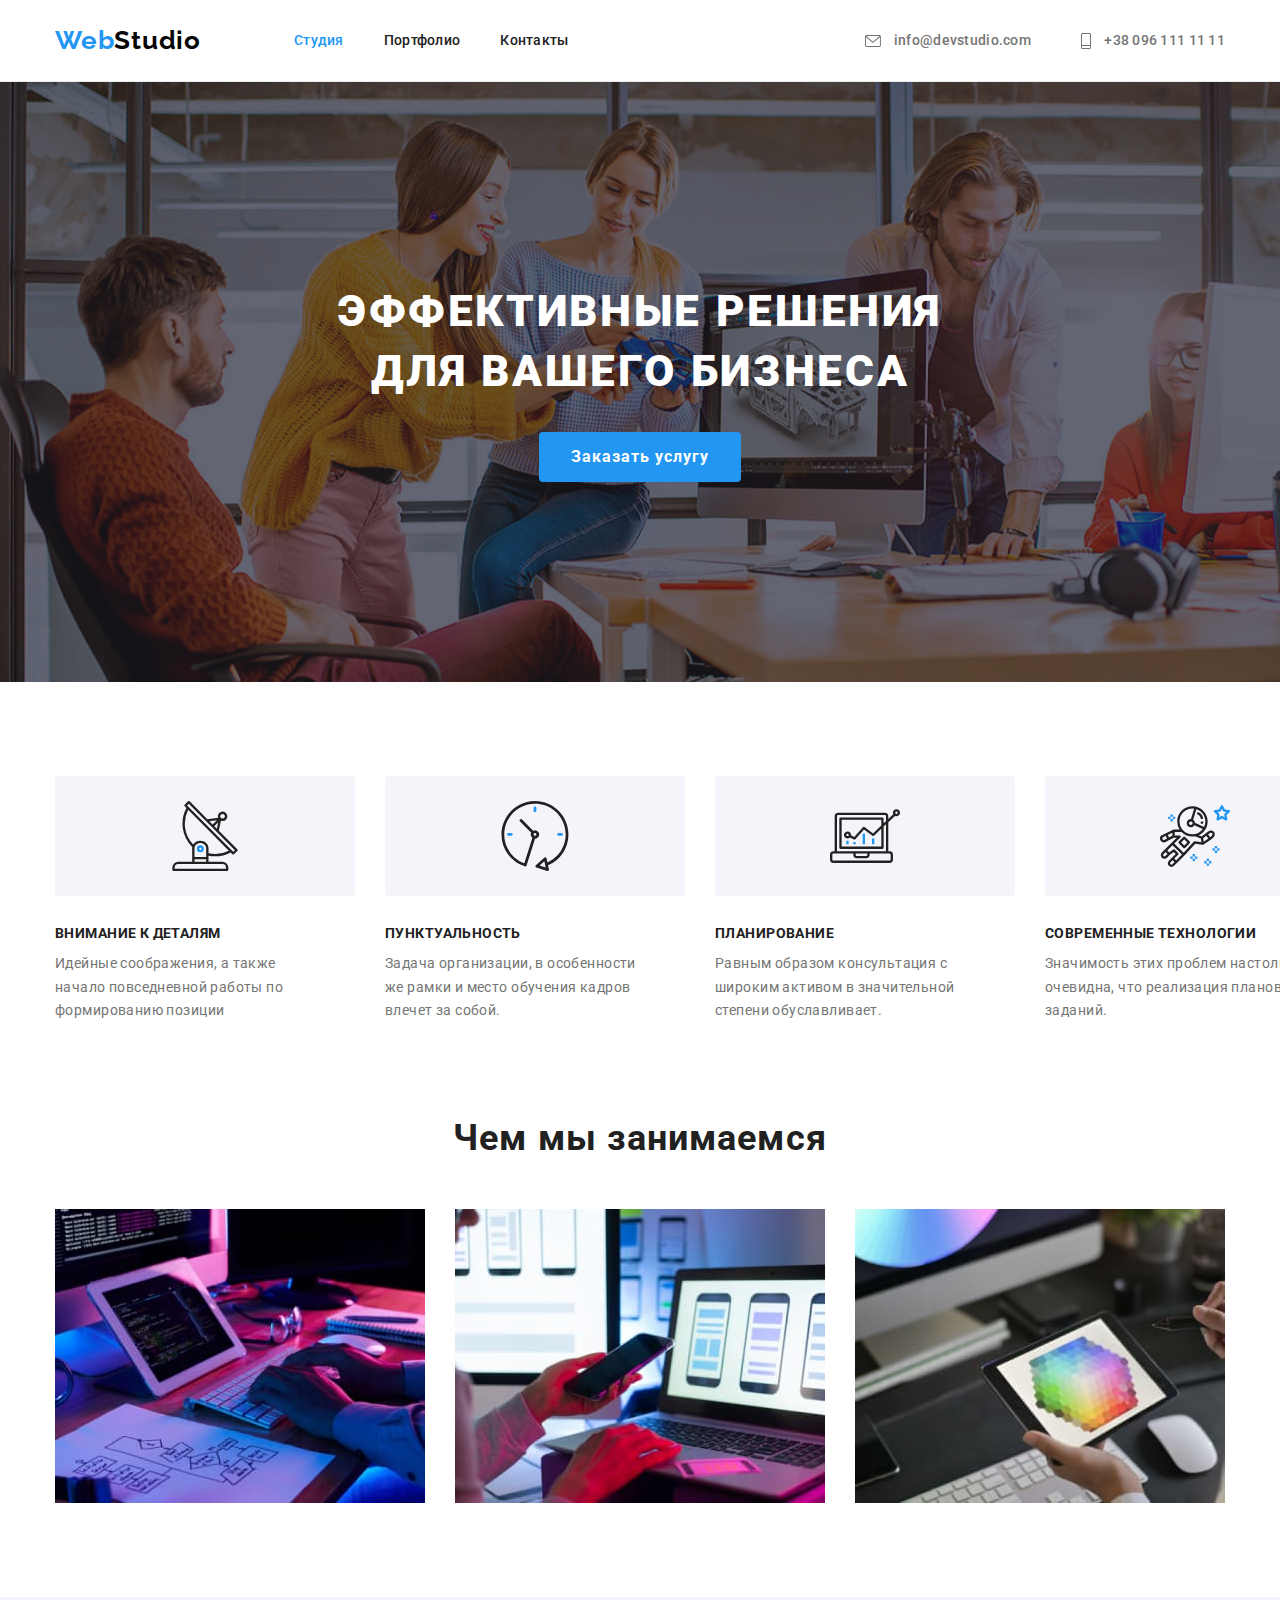
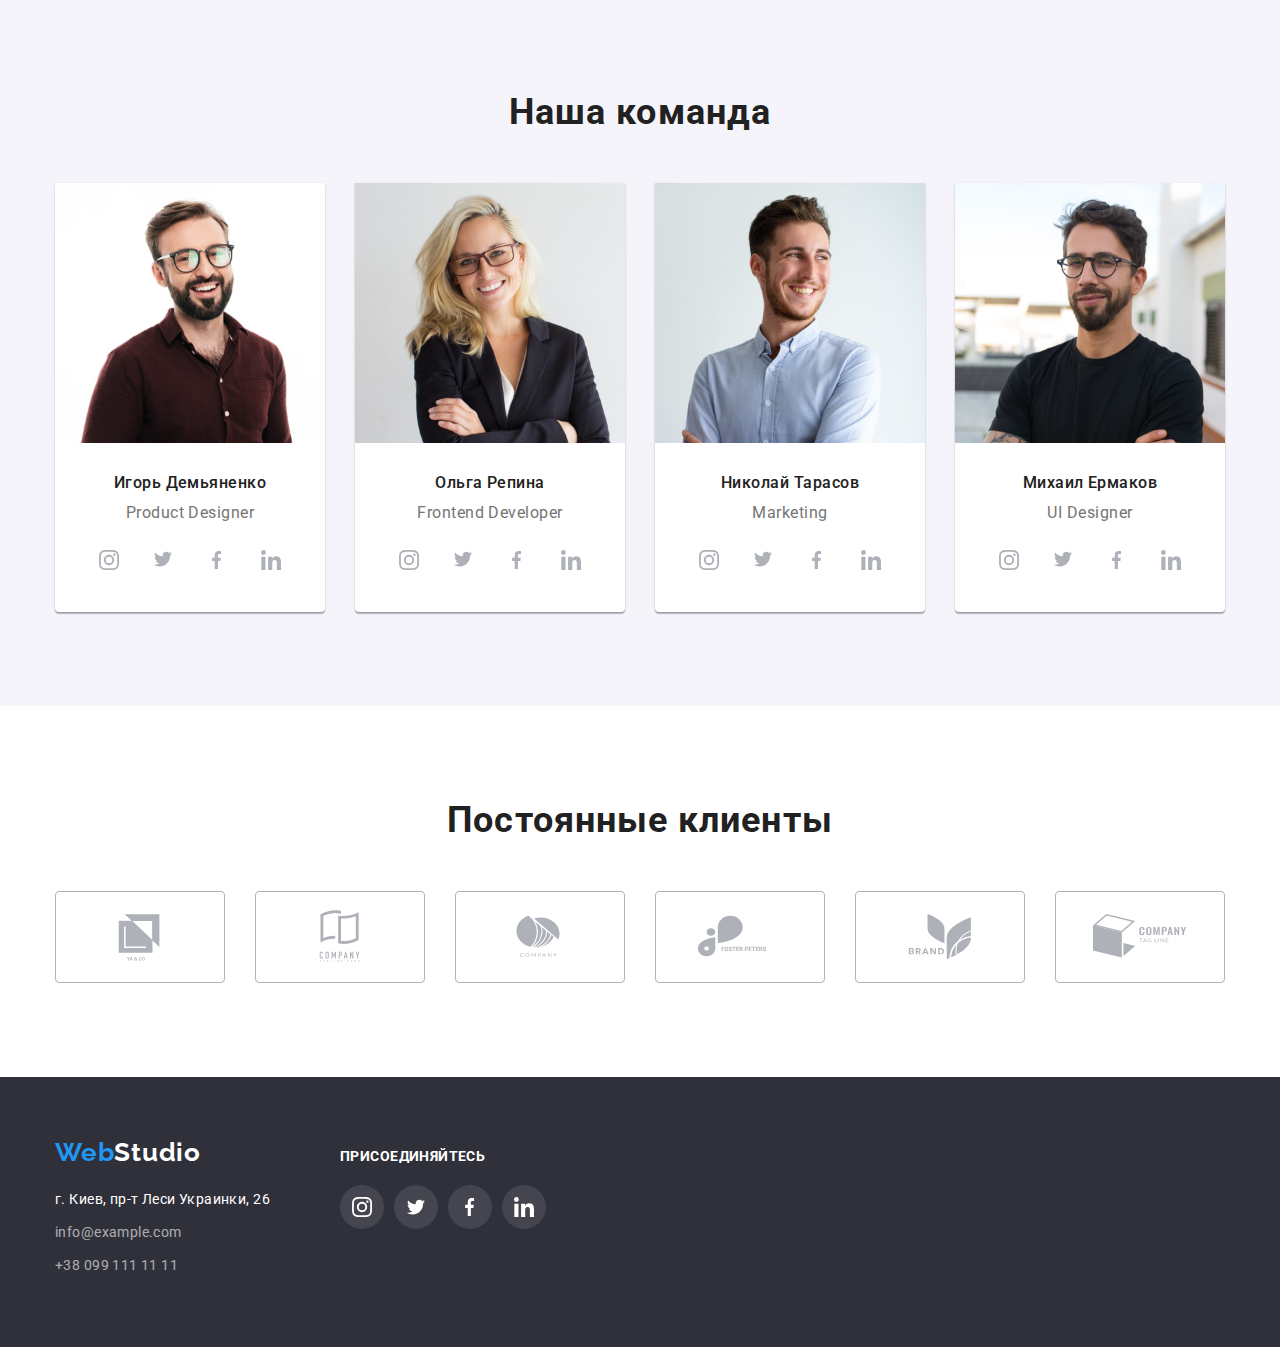
==== index.html @ 4d6c7091 "add 05" ====
<!DOCTYPE html>

<html lang="ru">
  <head>
    <meta charset="UTF-8" />
    <meta http-equiv="X-UA-Compatible" content="IE=edge" />
    <meta name="viewport" content="width=device-width, initial-scale=1.0" />
    <title lang="ru">Студия</title>
    <link rel="preconnect" href="https://fonts.googleapis.com" />
    <link rel="preconnect" href="https://fonts.gstatic.com" crossorigin />
    <link
      href="https://fonts.googleapis.com/css2?family=Raleway:wght@700&family=Roboto:wght@400;500;700;900&display=swap"
      rel="stylesheet"
    />
    <link
      rel="stylesheet"
      href="https://cdn.jsdelivr.net/npm/modern-normalize@1.1.0/modern-normalize.min.css"
    />
    <link rel="stylesheet" href="./css/styles.css" />
  </head>
  <body>
    <header class="header">
      <div class="container page-header-container">
        <nav class="header-nav">
          <a href="./index.html" class="header-logo"
            >Web<span class="dark-logo">Studio</span></a
          >
          <ul class="header-list">
            <li class="header-item">
              <a href="./index.html" class="header-link current">Студия</a>
            </li>
            <li class="header-item">
              <a href="./portfolio.html" class="header-link">Портфолио</a>
            </li>
            <li class="header-item">
              <a href="./index.html" class="header-link">Контакты</a>
            </li>
          </ul>
        </nav>
        <ul class="contact-list">
          <li class="contact-item">
            <a href="mailto:info@devstudio.com" class="contact-link">
              <svg class="mail-icon" width="16" height="12">
                <use href="./images/sprite.svg#icon-mail"></use>
              </svg>
              info@devstudio.com</a
            >
          </li>
          <li class="contact-item">
            <a href="tel:+380961111111" class="contact-link">
              <svg class="phone-icon" width="10" height="16">
                <use href="./images/sprite.svg#icon-phone"></use>
              </svg>
              +38 096 111 11 11</a
            >
          </li>
        </ul>
      </div>
    </header>
    <main>
      <section class="hero">
        <div class="container">
          <h1 class="hero-title">
            Эффективные решения<br />для вашего бизнеса
          </h1>
          <button type="button" class="hero-button">Заказать услугу</button>
        </div>
      </section>
      <section class="features">
        <div class="container">
          <h2 class="visually-hidden">Особенности</h2>
          <ul class="features-list">
            <li class="features-item">
              <div class="wrapper">
                <svg class="photo-features-icon" width="70" height="70">
                  <use href="./images/sprite.svg#icon-antenna"></use>
                </svg>
              </div>
              <h3 class="features-title">Внимание к деталям</h3>
              <p class="features-text">
                Идейные соображения, а также начало повседневной работы по
                формированию позиции
              </p>
            </li>
            <li class="features-item">
              <div class="wrapper">
                <svg class="photo-features-icon" width="70" height="70">
                  <use href="./images/sprite.svg#icon-clock"></use>
                </svg>
              </div>
              <h3 class="features-title">Пунктуальность</h3>
              <p class="features-text">
                Задача организации, в особенности же рамки и место обучения
                кадров влечет за собой.
              </p>
            </li>
            <li class="features-item">
              <div class="wrapper">
                <svg class="photo-features-icon" width="70" height="70">
                  <use href="./images/sprite.svg#icon-diagram"></use>
                </svg>
              </div>
              <h3 class="features-title">Планирование</h3>
              <p class="features-text">
                Равным образом консультация с широким активом в значительной
                степени обуславливает.
              </p>
            </li>
            <li class="features-item">
              <div class="wrapper">
                <svg class="photo-features-icon" width="70" height="70">
                  <use href="./images/sprite.svg#icon-astronaut"></use>
                </svg>
              </div>
              <h3 class="features-title">Современные технологии</h3>
              <p class="features-text">
                Значимость этих проблем настолько очевидна, что реализация
                плановых заданий.
              </p>
            </li>
          </ul>
        </div>
      </section>
      <section class="activity">
        <div class="container">
          <h2 class="activity-title">Чем мы занимаемся</h2>
          <ul class="activity-list">
            <li class="activity-item">
              <img
                class="activity-img"
                src="./images/other1.jpg"
                alt="Мужчина печатает на клавиатуре"
                width="370"
                height="294"
              />
            </li>
            <li class="activity-item">
              <img
                class="activity-img"
                src="./images/other2.jpg"
                alt="Женщина печатает на ноутбуке"
                width="370"
                height="294"
              />
            </li>
            <li class="activity-item">
              <img
                class="activity-img"
                src="./images/other3.jpg"
                alt="Планшет с изображением шестиугольника"
                width="370"
                height="294"
              />
            </li>
          </ul>
        </div>
      </section>
      <section class="team">
        <div class="container">
          <h2 class="team-title">Наша команда</h2>
          <ul class="team-list">
            <li class="team-item">
              <img
                class="team-img"
                src="./images/ihor_demyanenko.jpg"
                alt="Игорь Демьяненко"
                width="270"
                height="260"
              />
              <div class="team-list-content-wrapper">
                <h3 class="team-name">Игорь Демьяненко</h3>
                <p lang="en" class="team-text">Product Designer</p>
                <ul class="social-list list">
                  <li class="social-list-item">
                    <a href="" class="social-list-link">
                      <svg class="social-list-icon" width="20" height="20">
                        <use href="./images/sprite.svg#icon-instagram"></use>
                      </svg>
                    </a>
                  </li>
                  <li class="social-list-item">
                    <a href="" class="social-list-link">
                      <svg class="social-list-icon" width="20" height="16.25">
                        <use href="./images/sprite.svg#icon-twitter"></use>
                      </svg>
                    </a>
                  </li>
                  <li class="social-list-item">
                    <a href="" class="social-list-link">
                      <svg class="social-list-icon" width="10" height="20">
                        <use href="./images/sprite.svg#icon-facebook"></use>
                      </svg>
                    </a>
                  </li>
                  <li class="social-list-item">
                    <a href="" class="social-list-link">
                      <svg class="social-list-icon" width="20" height="20">
                        <use href="./images/sprite.svg#icon-linkedin"></use>
                      </svg>
                    </a>
                  </li>
                </ul>
              </div>
            </li>
            <li class="team-item">
              <img
                class="team-img"
                src="./images/olha_repina.jpg"
                alt="Ольга Репина"
                width="270"
                height="260"
              />
              <div class="team-list-content-wrapper">
                <h3 class="team-name">Ольга Репина</h3>
                <p lang="en" class="team-text">Frontend Developer</p>
                <ul class="social-list list">
                  <li class="social-list-item">
                    <a href="" class="social-list-link">
                      <svg class="social-list-icon" width="20" height="20">
                        <use href="./images/sprite.svg#icon-instagram"></use>
                      </svg>
                    </a>
                  </li>
                  <li class="social-list-item">
                    <a href="" class="social-list-link">
                      <svg class="social-list-icon" width="20" height="16.25">
                        <use href="./images/sprite.svg#icon-twitter"></use>
                      </svg>
                    </a>
                  </li>
                  <li class="social-list-item">
                    <a href="" class="social-list-link">
                      <svg class="social-list-icon" width="10" height="20">
                        <use href="./images/sprite.svg#icon-facebook"></use>
                      </svg>
                    </a>
                  </li>
                  <li class="social-list-item">
                    <a href="" class="social-list-link">
                      <svg class="social-list-icon" width="20" height="20">
                        <use href="./images/sprite.svg#icon-linkedin"></use>
                      </svg>
                    </a>
                  </li>
                </ul>
              </div>
            </li>
            <li class="team-item">
              <img
                class="team-img"
                src="./images/mykola_tarasov.jpg"
                alt="Николай Тарасов"
                width="270"
                height="260"
              />
              <div class="team-list-content-wrapper">
                <h3 class="team-name">Николай Тарасов</h3>
                <p lang="en" class="team-text">Marketing</p>
                <ul class="social-list list">
                  <li class="social-list-item">
                    <a href="" class="social-list-link">
                      <svg class="social-list-icon" width="20" height="20">
                        <use href="./images/sprite.svg#icon-instagram"></use>
                      </svg>
                    </a>
                  </li>
                  <li class="social-list-item">
                    <a href="" class="social-list-link">
                      <svg class="social-list-icon" width="20" height="16.25">
                        <use href="./images/sprite.svg#icon-twitter"></use>
                      </svg>
                    </a>
                  </li>
                  <li class="social-list-item">
                    <a href="" class="social-list-link">
                      <svg class="social-list-icon" width="10" height="20">
                        <use href="./images/sprite.svg#icon-facebook"></use>
                      </svg>
                    </a>
                  </li>
                  <li class="social-list-item">
                    <a href="" class="social-list-link">
                      <svg class="social-list-icon" width="20" height="20">
                        <use href="./images/sprite.svg#icon-linkedin"></use>
                      </svg>
                    </a>
                  </li>
                </ul>
              </div>
            </li>
            <li class="team-item">
              <img
                class="team-img"
                src="./images/mykhailo_yermakov.jpg"
                alt="Михаил Ермаков"
                width="270"
                height="260"
              />
              <div class="team-list-content-wrapper">
                <h3 class="team-name">Михаил Ермаков</h3>
                <p lang="en" class="team-text">UI Designer</p>
                <ul class="social-list list">
                  <li class="social-list-item">
                    <a href="" class="social-list-link">
                      <svg class="social-list-icon" width="20" height="20">
                        <use href="./images/sprite.svg#icon-instagram"></use>
                      </svg>
                    </a>
                  </li>
                  <li class="social-list-item">
                    <a href="" class="social-list-link">
                      <svg class="social-list-icon" width="20" height="16.25">
                        <use href="./images/sprite.svg#icon-twitter"></use>
                      </svg>
                    </a>
                  </li>
                  <li class="social-list-item">
                    <a href="" class="social-list-link">
                      <svg class="social-list-icon" width="10" height="20">
                        <use href="./images/sprite.svg#icon-facebook"></use>
                      </svg>
                    </a>
                  </li>
                  <li class="social-list-item">
                    <a href="" class="social-list-link">
                      <svg class="social-list-icon" width="20" height="20">
                        <use href="./images/sprite.svg#icon-linkedin"></use>
                      </svg>
                    </a>
                  </li>
                </ul>
              </div>
            </li>
          </ul>
        </div>
      </section>
      <section class="customers">
        <div class="container">
          <h2 class="customers-title">Постоянные клиенты</h2>
          <ul class="customers-list">
            <li class="customers-item">
              <a href="" class="customers-link">
                <svg class="customers-icon" width="106" height="60">
                  <use href="./images/sprite.svg#icon-yaco"></use>
                </svg>
              </a>
            </li>
            <li class="customers-item">
              <a href="" class="customers-link">
                <svg class="customers-icon" width="106" height="60">
                  <use href="./images/sprite.svg#icon-fagling-here"></use>
                </svg>
              </a>
            </li>
            <li class="customers-item">
              <a href="" class="customers-link">
                <svg class="customers-icon" width="106" height="60">
                  <use href="./images/sprite.svg#icon-company"></use>
                </svg>
              </a>
            </li>
            <li class="customers-item">
              <a href="" class="customers-link">
                <svg class="customers-icon" width="106" height="60">
                  <use href="./images/sprite.svg#icon-foster-peters"></use>
                </svg>
              </a>
            </li>
            <li class="customers-item">
              <a href="" class="customers-link">
                <svg class="customers-icon" width="106" height="60">
                  <use href="./images/sprite.svg#icon-brand"></use>
                </svg>
              </a>
            </li>
            <li class="customers-item">
              <a href="" class="customers-link">
                <svg class="customers-icon" width="106" height="60">
                  <use href="./images/sprite.svg#icon-tag-line"></use>
                </svg>
              </a>
            </li>
          </ul>
        </div>
      </section>
    </main>
    <footer class="footer">
      <div class="footer-container">
        <div class="page-footer-container">
          <a href="./index.html" class="footer-logo footer-theme-dark"
            >Web<span class="light-logo">Studio</span></a
          >
          <address class="address">
            <ul class="footer-list">
              <li class="footer-item">
                <a
                  href="https://goo.gl/maps/wUQXQDukjgNMTirY6"
                  target="_blank"
                  rel="noopener norefferer"
                  class="footer-address"
                  >г. Киев, пр-т Леси Украинки, 26</a
                >
              </li>
              <li class="footer-item">
                <a href="mailto:info@devstudio.com" class="footer-link"
                  >info@example.com</a
                >
              </li>
              <li class="footer-item">
                <a href="tel:+380991111111" class="footer-link"
                  >+38 099 111 11 11</a
                >
              </li>
            </ul>
          </address>
        </div>
        <div class="social">
          <h3 class="social-title">Присоединяйтесь</h3>
          <ul class="social-list list">
            <li class="social-list-item">
              <a href="" class="social-list-link">
                <svg class="social-list-icon" width="20" height="20">
                  <use href="./images/sprite.svg#icon-instagram"></use>
                </svg>
              </a>
            </li>
            <li class="social-list-item">
              <a href="" class="social-list-link">
                <svg class="social-list-icon" width="20" height="16.25">
                  <use href="./images/sprite.svg#icon-twitter"></use>
                </svg>
              </a>
            </li>
            <li class="social-list-item">
              <a href="" class="social-list-link">
                <svg class="social-list-icon" width="10" height="20">
                  <use href="./images/sprite.svg#icon-facebook"></use>
                </svg>
              </a>
            </li>
            <li class="social-list-item">
              <a href="" class="social-list-link">
                <svg class="social-list-icon" width="20" height="20">
                  <use href="./images/sprite.svg#icon-linkedin"></use>
                </svg>
              </a>
            </li>
          </ul>
        </div>
      </div>
    </footer>
  </body>
</html>
---- css/styles.css ----
:root {
  --primary-font: "Roboto", sans-serif;
  --secondary-font: "Raleway", sans-serif;
  --accent-color: #2196f3;
  --primary-text-color: #757575;
  --primary-bg-color: #ffffff;
  --secondary-bg-color: #2f303a;
  --tertiary-font: #212121;
}
h1,
h2,
h3,
h4,
p {
  margin-top: 0;
  margin-bottom: 0;
}
ul,
ol {
  margin-top: 0;
  margin-bottom: 0;
  padding-left: 0;
}
img {
  display: block;
}
button {
  cursor: pointer;
}
ul {
  list-style: none;
}
a {
  text-decoration: none;
}
.visually-hidden {
  position: absolute;
  width: 1px;
  height: 1px;
  margin: -1px;
  border: 0;
  padding: 0;
  clip: rect(0 0 0 0);
  overflow: hidden;
}
/* ==============COMPONENTS============== */

body {
  font-family: var(--primary-font);
  font-size: 14px;
  color: var(--primary-text-color);
}

.container {
  width: 1200px;
  margin-left: auto;
  margin-right: auto;
  padding-left: 15px;
  padding-right: 15px;
}

/* ==================HEADER=============== */
.header {
  border-bottom: 1px solid #ececec;
}
.page-header-container {
  display: flex;
  align-items: center;
}
.header-nav {
  display: flex;
  align-items: center;
}
.header-list {
  display: flex;
  align-items: center;
}

.header-logo {
  font-family: var(--secondary-font);
  font-weight: 700;
  font-size: 26px;
  line-height: 1.2;
  /* identical to box height */
  letter-spacing: 0.03em;

  color: var(--accent-color);
  margin-right: 93px;
  padding-top: 25px;
  padding-bottom: 25px;
}
.dark-logo {
  color: #060606;
}
.header-item:not(:last-child) {
  margin-right: 40px;
}
.header-link {
  font-family: var(--primary-font);
  padding: 32px 0;
  font-weight: 500;
  line-height: 1.14;
  letter-spacing: 0.02em;
  color: var(--tertiary-font);
}
.current {
  color: var(--accent-color);
}
.phone-icon {
  fill: var(--primary-text-color);
  margin-right: 10px;
  vertical-align: middle;
}

.mail-icon {
  fill: var(--primary-text-color);
  margin-right: 10px;
  vertical-align: middle;
}
.contact-link {
  font-family: var(--primary-font);
  font-weight: 500;
  line-height: 1.14;
  letter-spacing: 0.02em;
  color: var(--primary-text-color);
}
.contact-item:not(:last-child) {
  margin-right: 50px;
}
.header-link:hover,
.header-link:focus {
  color: var(--accent-color);
}
.contact-link:hover,
.contact-link:focus {
  color: var(--accent-color);
  stroke: var(--accent-color);
}
.contact-list {
  display: flex;
  align-items: center;
  margin-left: auto;
}
/* ===============/HEADER================= */
/* ==============HERO==================== */
.hero {
  background: var(--secondary-bg-color);
  max-width: 1600px;
  padding-top: 200px;
  padding-bottom: 200px;
  background-image: linear-gradient(
      rgba(47, 48, 58, 0.4),
      rgba(47, 48, 58, 0.4)
    ),
    url("../images/Img.jpg");
  background-size: cover;
  background-color: #c4c4c4;
}
.hero-title {
  min-width: 696px;
  font-family: var(--primary-font);
  font-weight: 900;
  font-size: 44px;
  line-height: 1.36;
  /* or 136% */
  text-transform: uppercase;

  letter-spacing: 0.06em;
  color: var(--primary-bg-color);
  text-align: center;
  margin-bottom: 30px;
}

.hero-button {
  min-width: 200px;
  padding-left: 32px;
  padding-right: 32px;
  padding-top: 10px;
  padding-bottom: 10px;
  font-family: var(--primary-font);
  font-weight: 700;
  font-size: 16px;
  line-height: 1.88;
  letter-spacing: 0.06em;
  background-color: var(--accent-color);
  color: var(--primary-bg-color);
  border-radius: 4px;
  border: var(--accent-color);
  display: block;
  margin: auto;
}
.hero-button:hover {
  background-color: #188ce8;
  color: var(--primary-bg-color);
}

/* ==================/HERO================= */

/* ===================FEATURES============= */
.features {
  padding-top: 94px;
  padding-bottom: 94px;
}
.features-title {
  min-width: 270px;
  font-family: var(--primary-font);
  font-size: 14px;
  font-weight: 700;
  line-height: 1.14;
  letter-spacing: 0.03em;
  text-transform: uppercase;
  color: var(--tertiary-font);
  margin-bottom: 10px;
}
.features-list {
  display: flex;
}
.features-item {
  margin-right: 30px;
}
.features-text {
  min-width: 270px;
  margin-right: 30px;
  font-family: "Roboto";
  font-weight: 400;
  line-height: 1.7;
  /* or 171% */

  letter-spacing: 0.03em;

  color: var(--primary-text-color);
}
.wrapper:not(:last-child) {
  height: 120px;
  display: flex;
  align-items: center;
  justify-content: center;
  flex-direction: column;
  border-radius: 4px;
  background-color: #f5f4fa;
  margin-bottom: 30px;
}
/* ===================/FEATURES================= */
/* ================ACTIVITY================= */
.activity {
  padding-bottom: 94px;
}
.activity-title {
  min-width: 362px;
  margin-bottom: 50px;
  font-family: var(--primary-font);
  font-weight: 700;
  font-size: 36px;
  line-height: 1.17;
  text-align: center;
  letter-spacing: 0.03em;

  color: var(--tertiary-font);
}
.activity-list {
  display: flex;
  justify-content: space-between;
}
/* ====================/ACTIVITY============== */
/* =======================TEAM================ */
.team {
  padding-top: 94px;
  padding-bottom: 94px;
  background-color: #f5f4fa;
}
.team-item {
  background-color: var(--primary-bg-color);
  box-shadow: 0px 1px 3px rgba(0, 0, 0, 0.12), 0px 1px 1px rgba(0, 0, 0, 0.14),
    0px 2px 1px rgba(0, 0, 0, 0.2);
  border-radius: 0px 0px 4px 4px;
}
.team-title {
  margin-bottom: 50px;
  font-family: var(--primary-font);
  font-weight: 700;
  font-size: 36px;
  line-height: 1.17;
  text-align: center;
  letter-spacing: 0.03em;

  color: var(--tertiary-font);
}
.team-list {
  display: flex;
  flex-wrap: wrap;
  gap: 30px;
}
.team-list-content-wrapper {
  padding-bottom: 30px;
  padding-top: 30px;
}
.team-name {
  font-family: var(--primary-font);
  font-weight: 500;
  font-size: 16px;
  line-height: 1.19;
  /* identical to box height */
  margin-bottom: 10px;

  text-align: center;
  letter-spacing: 0.03em;

  color: var(--tertiary-font);
}

.team-text {
  font-weight: 400;
  font-size: 16px;
  line-height: 1.19;
  /* identical to box height */

  text-align: center;
  letter-spacing: 0.03em;

  color: var(--primary-text-color);
  margin-bottom: 16px;
}
.social-list {
  display: flex;
  justify-content: center;
  gap: 10px;
}
.social-list-link {
  display: flex;
  justify-content: center;
  align-items: center;
  width: 44px;
  height: 44px;
  border-radius: 50%;
  background-color: var(--primary-bg-color);
}
.social-list-link:hover,
.social-list-link:focus {
  background-color: var(--accent-color);
}
.social-list-link:hover .social-list-icon,
.social-list-link:focus .social-list-icon {
  fill: var(--primary-bg-color);
}

.social-list-icon {
  fill: #afb1b8;
}

.social .social-list-icon {
  fill: var(--primary-bg-color);
}
/* ====================/TEAM==================== */
/* ====================CUSTOMERS==================== */
.customers {
  padding-top: 94px;
  padding-bottom: 94px;
}
.customers-title {
  margin-bottom: 50px;
  font-family: "Roboto";
  font-style: normal;
  font-weight: 700;
  font-size: 36px;
  line-height: 1.16;
  text-align: center;
  letter-spacing: 0.03em;

  color: var(--tertiary-font);
}
.customers-list {
  display: flex;
  justify-content: center;
  gap: 30px;
}
.customers-link {
  display: flex;
  justify-content: center;
  align-items: center;
  width: 170px;
  height: 92px;
  border: 1px solid #afb1b8;
  border-radius: 4px;
}
.customers-icon {
  fill: #afb1b8;
}
.customers-link:hover .customers-icon,
.customers-link:focus .customers-icon {
  fill: var(--accent-color);
}
.customers-link:hover,
.customers-link:focus {
  border: 1px solid #2196f3;
}
/* ================/CUSTOMERS==================== */
/* =============PORTFOLIO======================= */
.button-list {
  display: flex;
  justify-content: center;
  margin-bottom: 50px;
}
.button-item:not(:last-child) {
  margin-right: 8px;
}
.button {
  padding-left: 22px;
  padding-right: 22px;
  padding-top: 6px;
  padding-bottom: 6px;
  border-radius: 4px;
  border: var(--accent-color);
  font-family: "Roboto";
  font-weight: 500;
  font-size: 16px;
  line-height: 1.6;
  /* identical to box height, or 162% */
  letter-spacing: 0.03em;

  color: var(--tertiary-font);
  background: #f5f4fa;
  cursor: pointer;
}
.button:hover,
.button:focus {
  color: var(--primary-bg-color);
  background-color: var(--accent-color);
}
button.current {
  color: var(--primary-bg-color);
  background: var(--accent-color);
}
.work-list {
  display: flex;
  flex-wrap: wrap;
  gap: 30px;
}
.work-name {
  font-family: "Roboto";
  font-weight: 700;
  font-size: 18px;
  line-height: 2;
  /* identical to box height, or 200% */
  letter-spacing: 0.06em;
  color: var(--tertiary-font);
  border-bottom: 4px;
}
.work-item-content-wrapper {
  padding: 20px 24px;
  border: 1px solid #eeeeee;
  border-top: 0;
}
.work-item:hover {
  box-shadow: 0px 1px 1px rgba(0, 0, 0, 0.12), 0px 4px 4px rgba(0, 0, 0, 0.06),
    1px 4px 6px rgba(0, 0, 0, 0.16);
}
.work-text {
  font-family: "Roboto";
  font-weight: 400;
  font-size: 16px;
  line-height: 1.88;
  /* identical to box height, or 188% */

  letter-spacing: 0.03em;
}
.section {
  padding-top: 94px;
  padding-bottom: 94px;
}
/* ================/PORTFOLIO================== */
/* ==================FOOTER==================== */
.footer-theme-dark {
  font-family: var(--secondary-font);
  font-weight: 700;
  font-size: 26px;
  line-height: 1.2;
  /* identical to box height */

  letter-spacing: 0.03em;

  color: var(--accent-color);
}
.footer {
  background: var(--secondary-bg-color);
  padding-top: 60px;
  padding-bottom: 60px;
}
.footer-container {
  width: 1200px;
  margin-left: auto;
  margin-right: auto;
  padding-left: 15px;
  padding-right: 15px;
  display: flex;
}
.page-footer-container {
  margin-right: 70px;
}
.light-logo {
  color: var(--primary-bg-color);
}
.footer-list {
  margin-top: 20px;
}
.footer-link {
  font-family: var(--primary-font);
  font-style: normal;
  font-weight: 400;
  line-height: 1.7;
  /* or 171% */
  letter-spacing: 0.03em;
  color: var(--primary-bg-color);
  opacity: 0.6;
}
.footer-address {
  color: rgba(255, 255, 255, 1);
  font-style: normal;
}
.footer-item {
  font-family: var(--primary-font);
  margin-bottom: 9px;
  font-weight: 400;
  line-height: 1.7;
  /* or 171% */
  letter-spacing: 0.03em;
  color: rgba(255, 255, 255, 0, 6);
}
.footer-link:hover,
.footer-link:focus {
  color: var(--accent-color);
}
.social-title {
  font-family: "Roboto";
  font-style: normal;
  font-weight: 700;
  font-size: 14px;
  line-height: 1.14;
  letter-spacing: 0.03em;
  text-transform: uppercase;
  color: var(--primary-bg-color);
  margin-bottom: 20px;
}
.social {
  padding-top: 12px;
}
.social .social-list-link {
  background-color: rgba(255, 255, 255, 0.1);
}
.social .social-list-link:hover,
.social .social-list-link:focus {
  background-color: var(--accent-color);
}
/* ==========================/FOOTER===================== */
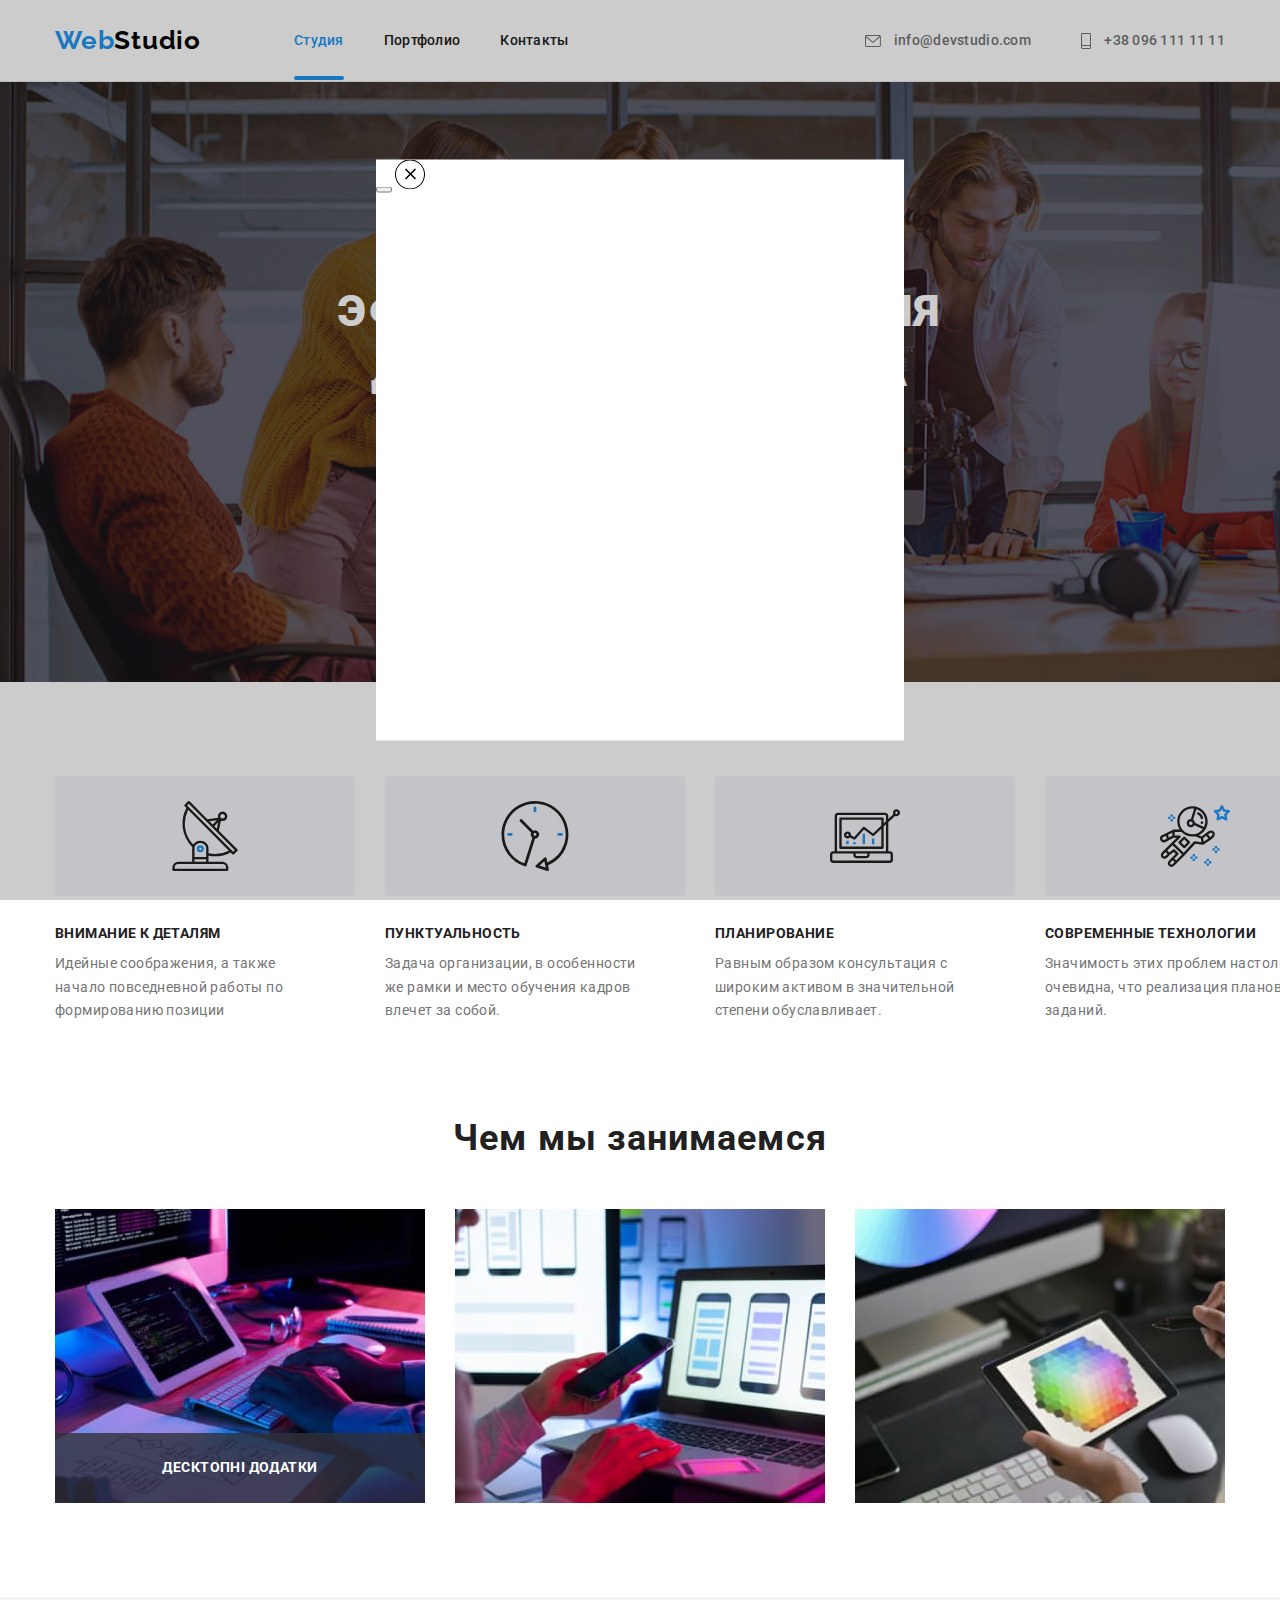
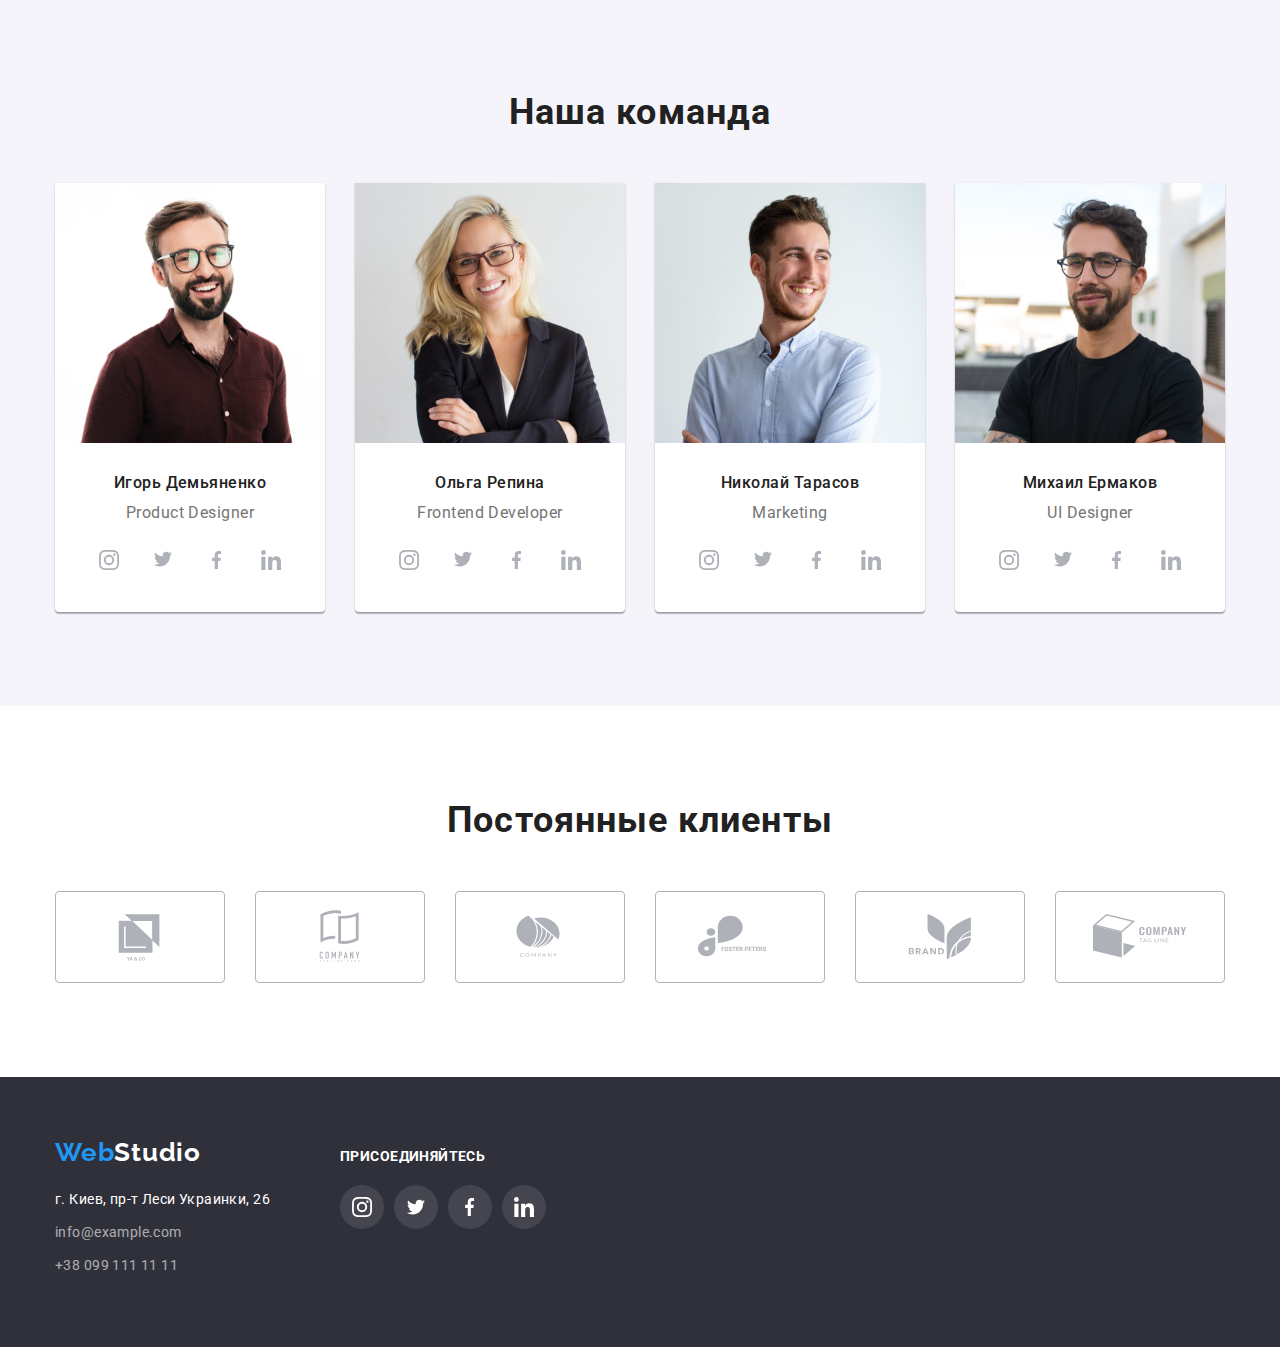
==== commit 01de00be: "add 05" ====
--- a/index.html
+++ b/index.html
@@ -125,15 +125,18 @@
         <div class="container">
           <h2 class="activity-title">Чем мы занимаемся</h2>
           <ul class="activity-list">
-            <li class="activity-item">
-              <img
-                class="activity-img"
-                src="./images/other1.jpg"
-                alt="Мужчина печатает на клавиатуре"
-                width="370"
-                height="294"
-              />
-            </li>
+            <div class="activity-item-wrapper">
+              <li class="activity-item">
+                <img
+                  class="activity-img"
+                  src="./images/other1.jpg"
+                  alt="Мужчина печатает на клавиатуре"
+                  width="370"
+                  height="294"
+                />
+                <p class="activity-item-text">Десктопні додатки</p>
+              </li>
+            </div>
             <li class="activity-item">
               <img
                 class="activity-img"
@@ -449,5 +452,13 @@
         </div>
       </div>
     </footer>
+    <div class="backdrop">
+      <div class="modal">
+        <button type="button" class="modal-close-btn"></button>
+        <svg class="modal-close-btn-icon" width="30" height="30">
+          <use href="./images/sprite.svg#icon-close-button"></use>
+        </svg>
+      </div>
+    </div>
   </body>
 </html>
--- a/css/styles.css
+++ b/css/styles.css
@@ -21,6 +21,7 @@
   margin-bottom: 0;
   padding-left: 0;
 }
+
 img {
   display: block;
 }
@@ -105,7 +106,20 @@
 }
 .current {
   color: var(--accent-color);
-}
+  position: relative;
+}
+
+.current::after {
+  position: absolute;
+  content: " ";
+  display: block;
+  background: var(--accent-color);
+  border-radius: 2px;
+  width: 100%;
+  height: 4px;
+  bottom: 0;
+}
+
 .phone-icon {
   fill: var(--primary-text-color);
   margin-right: 10px;
@@ -261,6 +275,33 @@
   display: flex;
   justify-content: space-between;
 }
+.activity-item-wrapper {
+  position: relative;
+  display: block;
+}
+.activity-item-text {
+  font-family: "Roboto";
+  font-style: normal;
+  font-weight: 700;
+  font-size: 14px;
+  line-height: 1.14;
+  text-align: center;
+  letter-spacing: 0.03em;
+  text-transform: uppercase;
+
+  color: var(--primary-bg-color);
+
+  position: absolute;
+  width: 370px;
+  height: 70px;
+  background: rgba(47, 48, 58, 0.8);
+  right: 0;
+  bottom: 0;
+  padding-left: 107px;
+  padding-top: 27px;
+  padding-right: 107px;
+  padding-bottom: 27px;
+}
 /* ====================/ACTIVITY============== */
 /* =======================TEAM================ */
 .team {
@@ -426,7 +467,7 @@
   color: var(--primary-bg-color);
   background-color: var(--accent-color);
 }
-button.current {
+button.current-1 {
   color: var(--primary-bg-color);
   background: var(--accent-color);
 }
@@ -467,6 +508,42 @@
   padding-top: 94px;
   padding-bottom: 94px;
 }
+.work-img-wrapper {
+  display: block;
+  position: relative;
+  overflow: hidden;
+}
+.work-item {
+  position: relative;
+  display: block;
+}
+.work-item:hover .overlay {
+  transform: translate(0, 0);
+}
+.overlay {
+  position: absolute;
+  padding-left: 24px;
+  padding-top: 63px;
+  padding-right: 24px;
+  padding-bottom: 63px;
+  font-family: var(--primary-font);
+  font-size: 18px;
+  font-style: normal;
+  font-size: 18px;
+  line-height: 28px;
+  /* or 156% */
+
+  letter-spacing: 0.03em;
+
+  width: 100%;
+  height: 294px;
+  background: rgba(33, 150, 243, 0.9);
+  left: 0;
+  top: 0;
+  color: #ffffff;
+  transform: translate(0, 100%);
+  transition: transform 250ms cubic-bezier(0.4, 0, 0.2, 1);
+}
 /* ================/PORTFOLIO================== */
 /* ==================FOOTER==================== */
 .footer-theme-dark {
@@ -551,3 +628,23 @@
   background-color: var(--accent-color);
 }
 /* ==========================/FOOTER===================== */
+/* =======================MODAL========================== */
+.backdrop {
+  position: fixed;
+  top: 0;
+  left: 0;
+  z-index: 100;
+  width: 100%;
+  height: 100%;
+  background-color: rgba(0, 0, 0, 0.2);
+  transition: opacity var();
+}
+.modal {
+  position: absolute;
+  top: 50%;
+  left: 50%;
+  transform: translate(-50%, -50%) scale(1);
+  min-width: 528px;
+  min-height: 581px;
+  background: var(--primary-bg-color);
+}
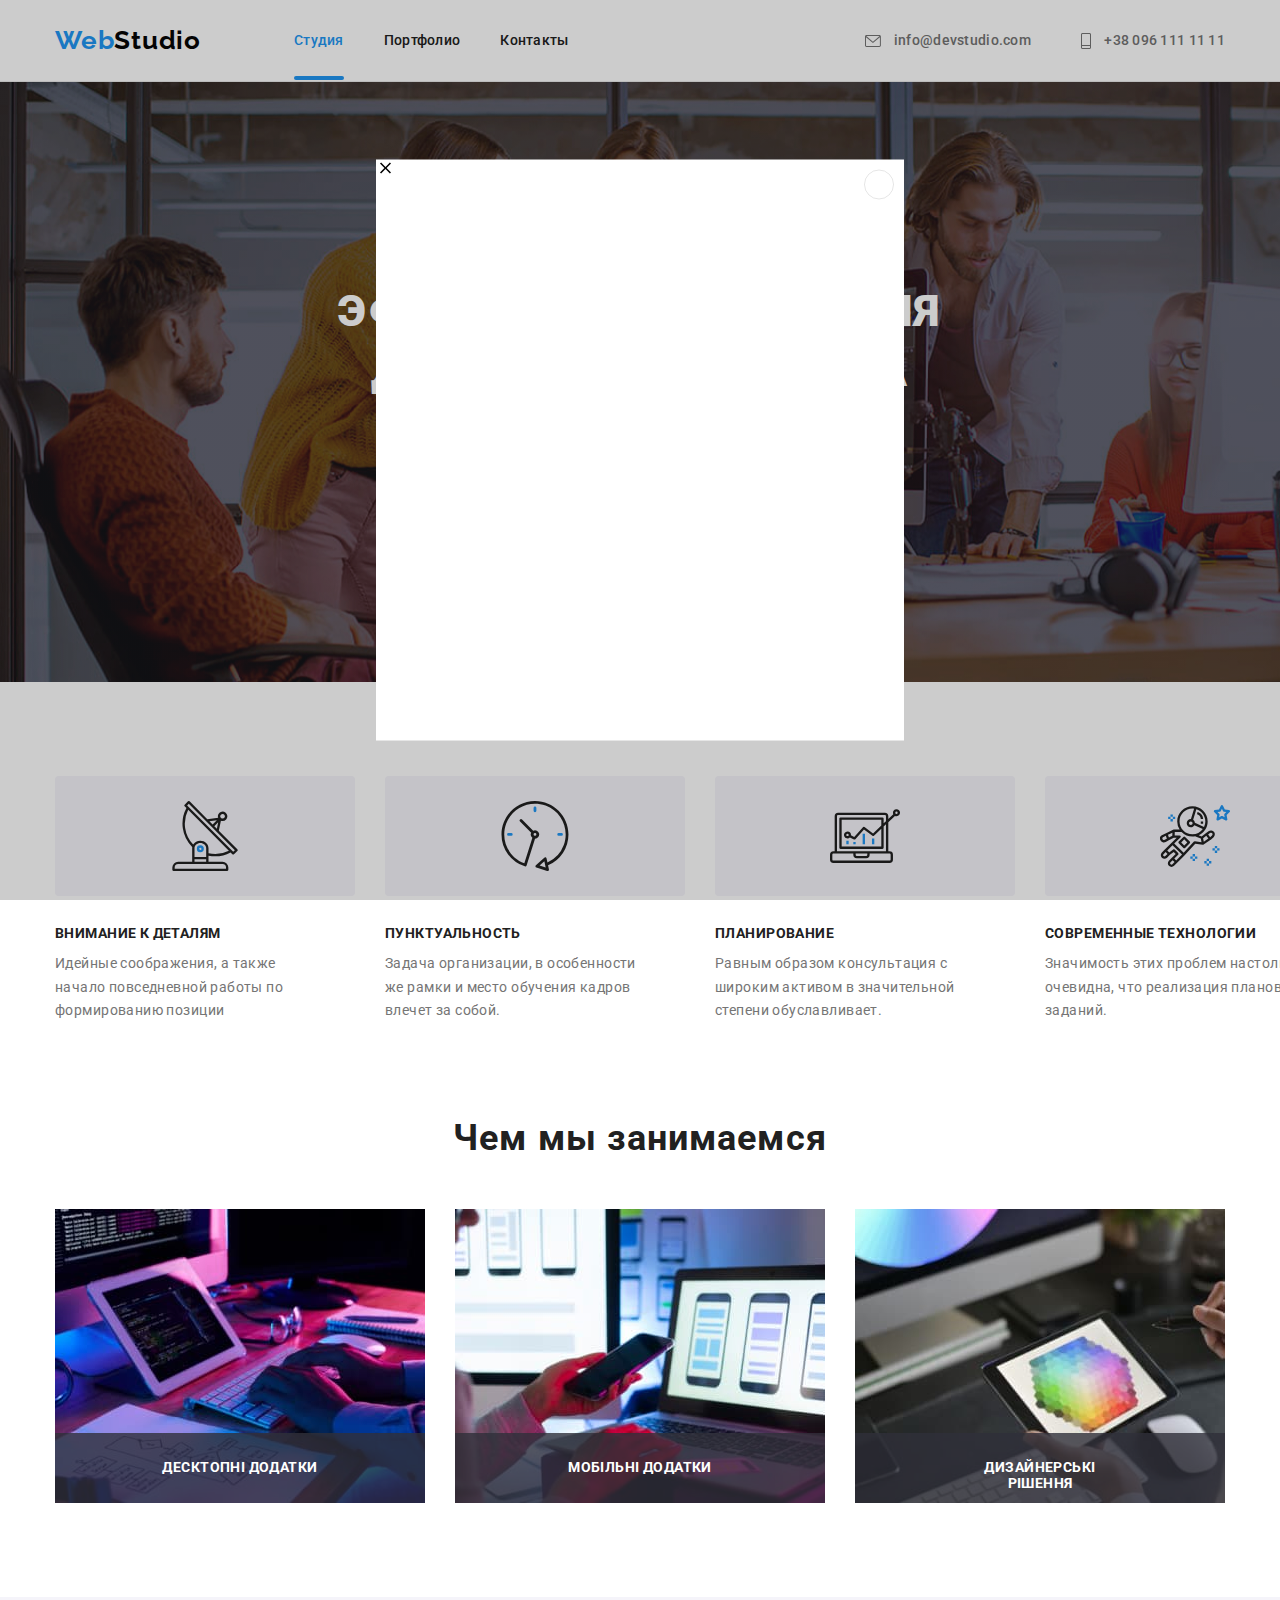
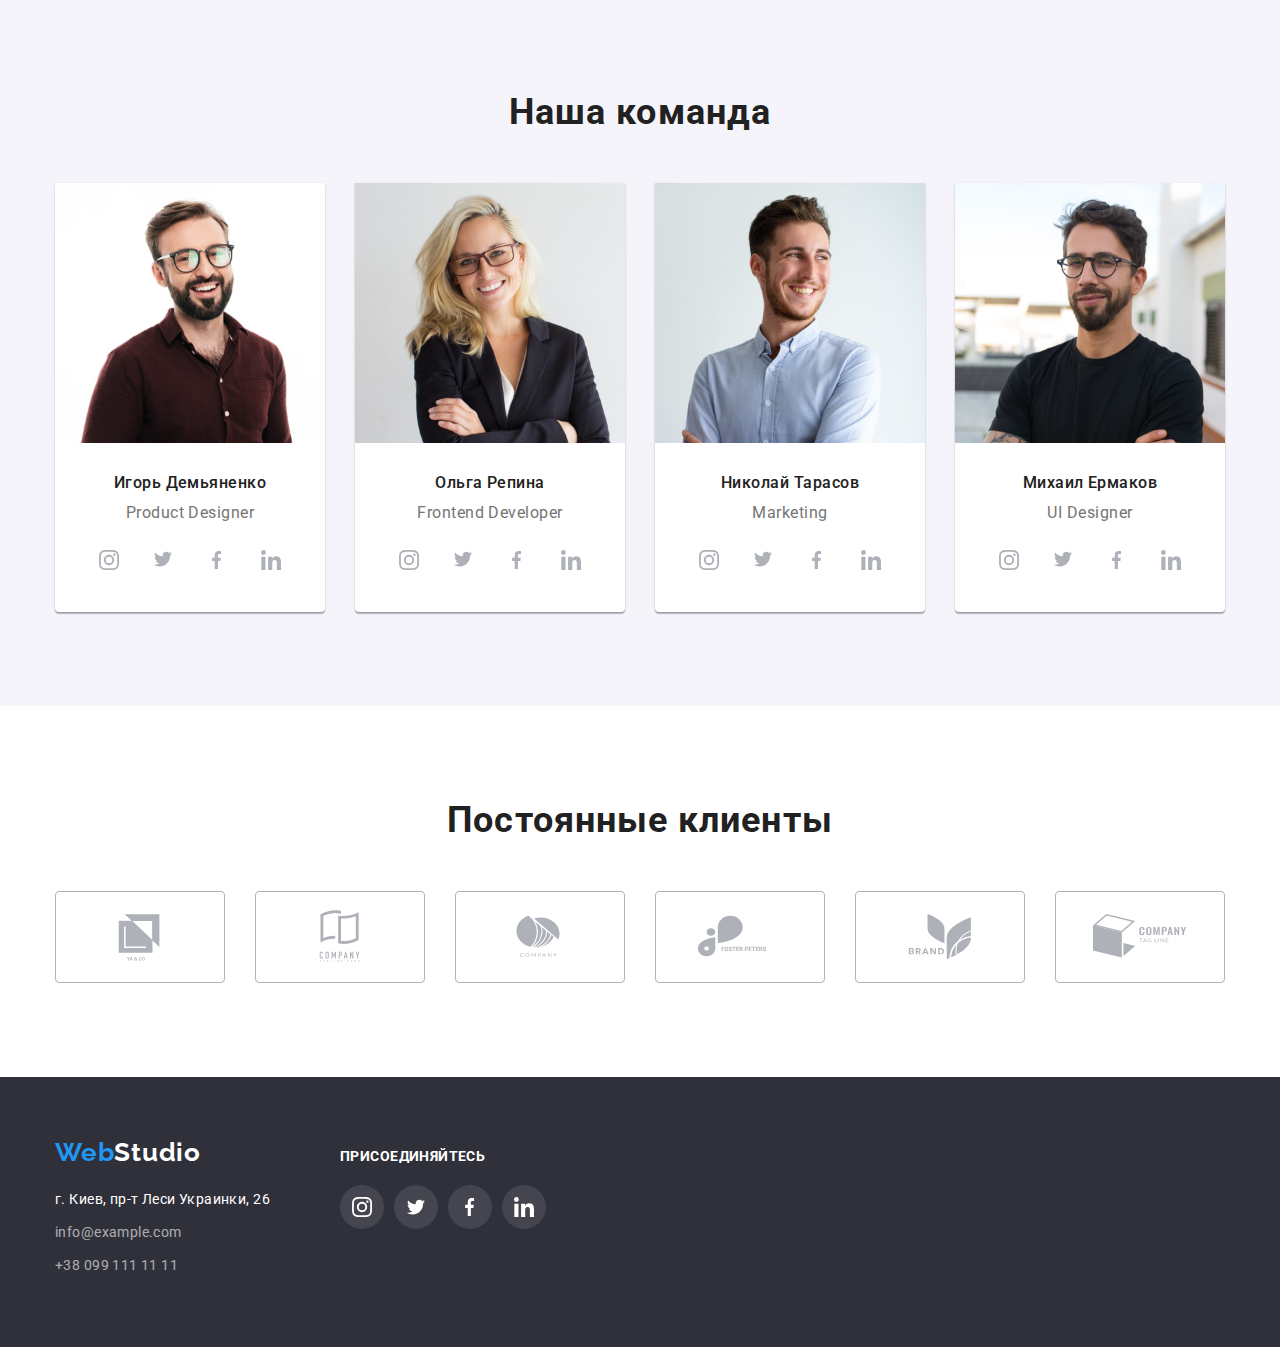
==== commit 6a1afdd9: "add 05" ====
--- a/index.html
+++ b/index.html
@@ -63,7 +63,9 @@
           <h1 class="hero-title">
             Эффективные решения<br />для вашего бизнеса
           </h1>
-          <button type="button" class="hero-button">Заказать услугу</button>
+          <button type="button" class="hero-button" data-modal-open>
+            Заказать услугу
+          </button>
         </div>
       </section>
       <section class="features">
@@ -137,24 +139,30 @@
                 <p class="activity-item-text">Десктопні додатки</p>
               </li>
             </div>
-            <li class="activity-item">
-              <img
-                class="activity-img"
-                src="./images/other2.jpg"
-                alt="Женщина печатает на ноутбуке"
-                width="370"
-                height="294"
-              />
-            </li>
-            <li class="activity-item">
-              <img
-                class="activity-img"
-                src="./images/other3.jpg"
-                alt="Планшет с изображением шестиугольника"
-                width="370"
-                height="294"
-              />
-            </li>
+            <div class="activity-item-wrapper">
+              <li class="activity-item">
+                <img
+                  class="activity-img"
+                  src="./images/other2.jpg"
+                  alt="Женщина печатает на ноутбуке"
+                  width="370"
+                  height="294"
+                />
+                <p class="activity-item-text">Мобільні додатки</p>
+              </li>
+            </div>
+            <div class="activity-item-wrapper">
+              <li class="activity-item">
+                <img
+                  class="activity-img"
+                  src="./images/other3.jpg"
+                  alt="Планшет с изображением шестиугольника"
+                  width="370"
+                  height="294"
+                />
+                <p class="activity-item-text">Дизайнерські рішення</p>
+              </li>
+            </div>
           </ul>
         </div>
       </section>
@@ -452,13 +460,14 @@
         </div>
       </div>
     </footer>
-    <div class="backdrop">
+    <div class="backdrop" data-modal>
       <div class="modal">
-        <button type="button" class="modal-close-btn"></button>
-        <svg class="modal-close-btn-icon" width="30" height="30">
-          <use href="./images/sprite.svg#icon-close-button"></use>
+        <button type="button" class="modal-close-btn" data-modal-close></button>
+        <svg class="modal-close-btn-icon" width="18" height="18">
+          <use href="./images/sprite.svg#icon-close-black-button"></use>
         </svg>
       </div>
     </div>
+    <script src="./js/modal.js"></script>
   </body>
 </html>
--- a/css/styles.css
+++ b/css/styles.css
@@ -6,6 +6,8 @@
   --primary-bg-color: #ffffff;
   --secondary-bg-color: #2f303a;
   --tertiary-font: #212121;
+  --transition-duration: 250ms;
+  --transition-function: cubic-bezier(0.4, 0, 0.2, 1);
 }
 h1,
 h2,
@@ -637,14 +639,40 @@
   width: 100%;
   height: 100%;
   background-color: rgba(0, 0, 0, 0.2);
-  transition: opacity var();
 }
 .modal {
   position: absolute;
   top: 50%;
   left: 50%;
-  transform: translate(-50%, -50%) scale(1);
-  min-width: 528px;
-  min-height: 581px;
+  transform: translate(-50%, -50%);
+  width: 528px;
+  height: 581px;
   background: var(--primary-bg-color);
 }
+.modal-close-btn {
+  position: absolute;
+  top: 10px;
+  right: 10px;
+  display: flex;
+  justify-content: center;
+  align-items: center;
+  margin-left: auto;
+  background-color: transparent;
+  border: 1px solid rgba(0, 0, 0, 0.1);
+  width: 30px;
+  height: 30px;
+  padding: 0;
+  border-radius: 50%;
+  transition: border-color var(--transition-dur-and-func);
+}
+.modal-close-btn:hover,
+.modal-close-btn:focus {
+  border-color: var(--accent-color);
+}
+.modal-close-btn:hover .modal-close-btn-icon,
+.modal-close-btn:focus .modal-close-btn-icon {
+  fill: var(--accent-color);
+}
+.modal-close-btn-icon {
+  transition: fill var(--transition-dur-and-func);
+}
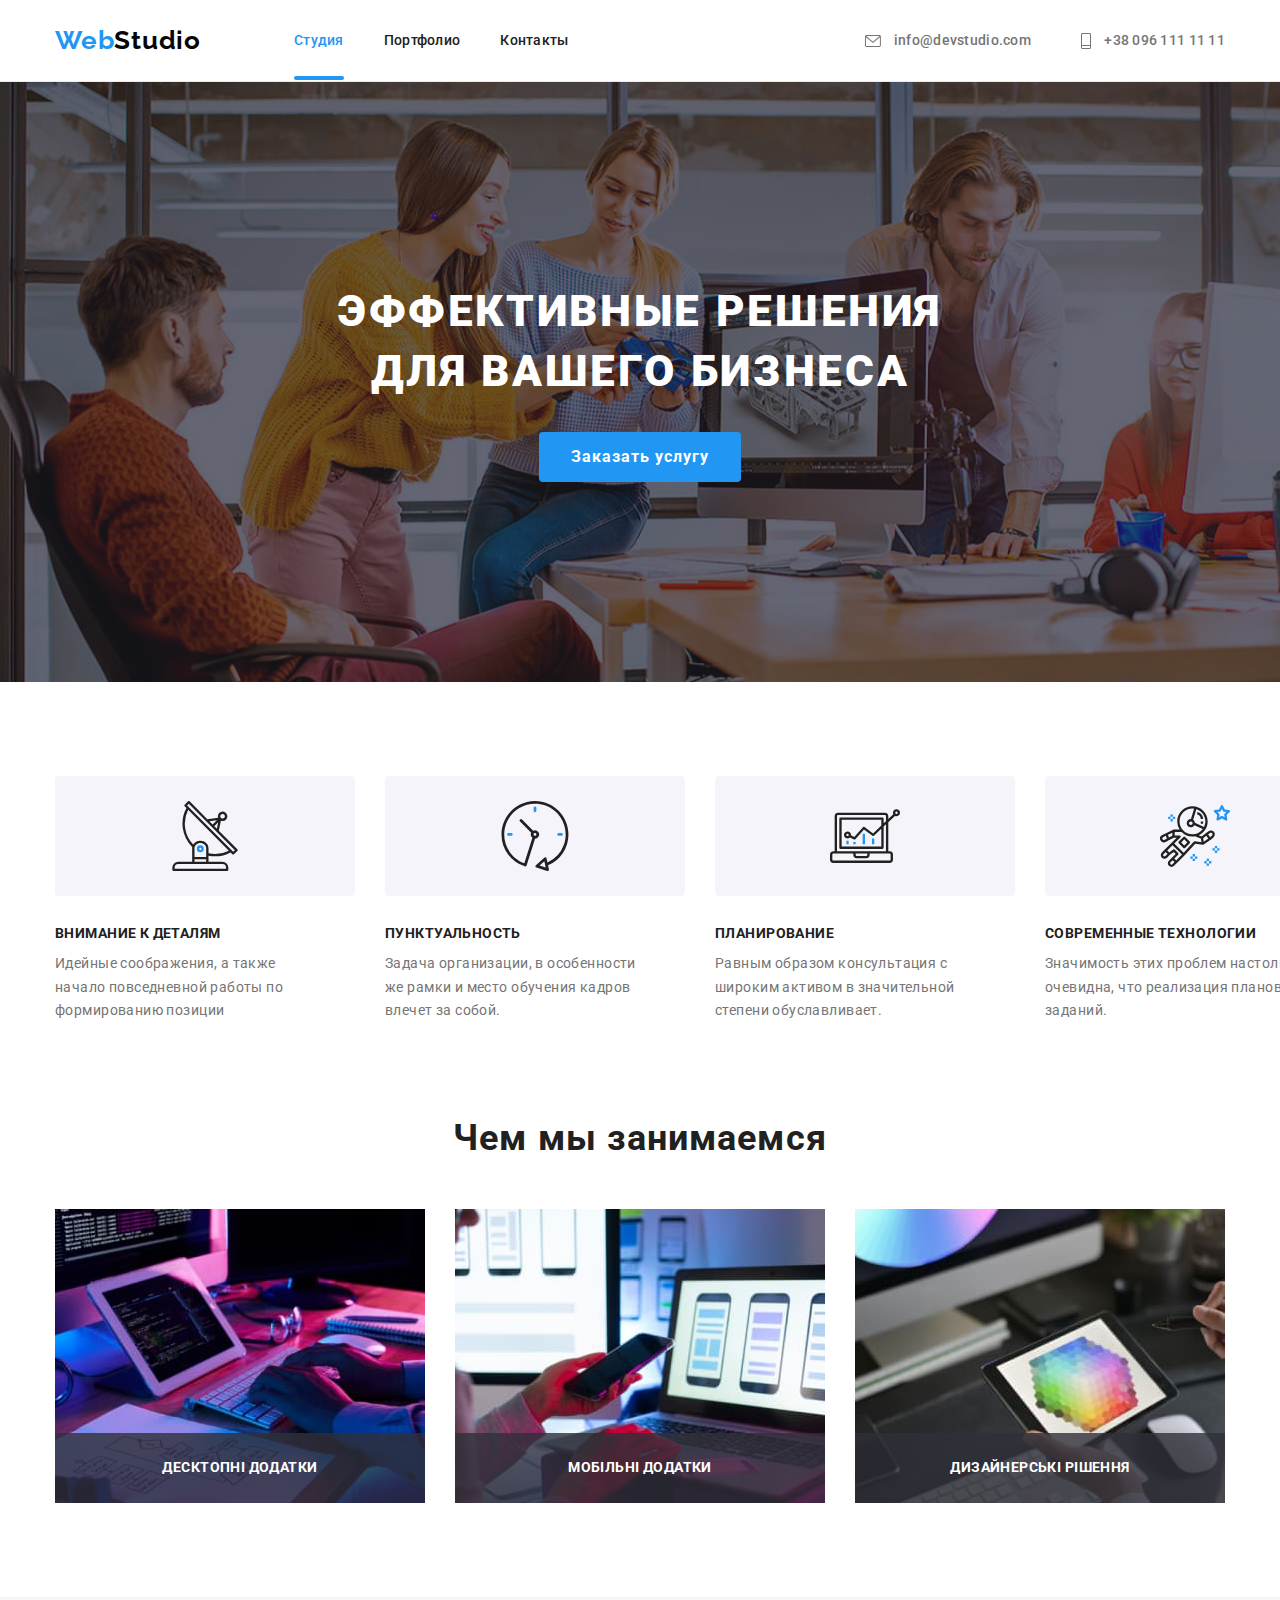
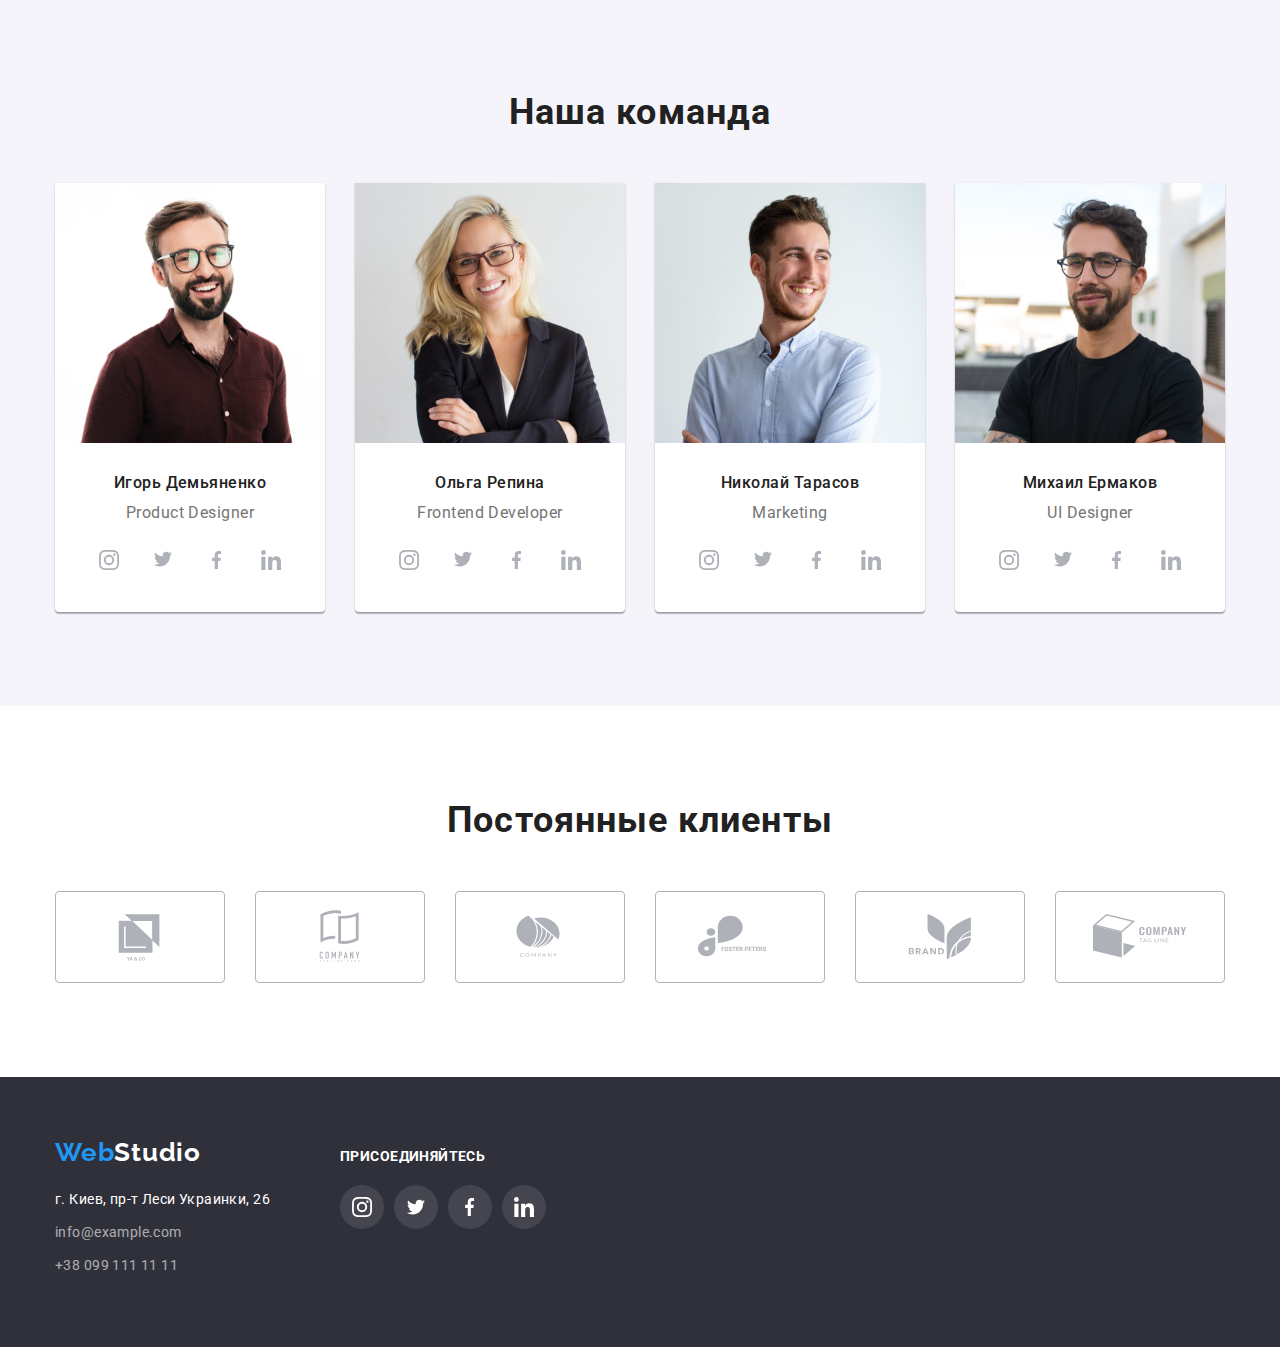
==== commit 290177a5: "add 05" ====
--- a/index.html
+++ b/index.html
@@ -127,8 +127,8 @@
         <div class="container">
           <h2 class="activity-title">Чем мы занимаемся</h2>
           <ul class="activity-list">
-            <div class="activity-item-wrapper">
-              <li class="activity-item">
+            <li class="activity-item">
+              <div class="activity-item-wrapper">
                 <img
                   class="activity-img"
                   src="./images/other1.jpg"
@@ -137,10 +137,10 @@
                   height="294"
                 />
                 <p class="activity-item-text">Десктопні додатки</p>
-              </li>
-            </div>
-            <div class="activity-item-wrapper">
-              <li class="activity-item">
+              </div>
+            </li>
+            <li class="activity-item">
+              <div class="activity-item-wrapper">
                 <img
                   class="activity-img"
                   src="./images/other2.jpg"
@@ -149,10 +149,10 @@
                   height="294"
                 />
                 <p class="activity-item-text">Мобільні додатки</p>
-              </li>
-            </div>
-            <div class="activity-item-wrapper">
-              <li class="activity-item">
+              </div>
+            </li>
+            <li class="activity-item">
+              <div class="activity-item-wrapper">
                 <img
                   class="activity-img"
                   src="./images/other3.jpg"
@@ -161,8 +161,8 @@
                   height="294"
                 />
                 <p class="activity-item-text">Дизайнерські рішення</p>
-              </li>
-            </div>
+              </div>
+            </li>
           </ul>
         </div>
       </section>
@@ -460,12 +460,13 @@
         </div>
       </div>
     </footer>
-    <div class="backdrop" data-modal>
+    <div class="backdrop is-hidden" data-modal>
       <div class="modal">
-        <button type="button" class="modal-close-btn" data-modal-close></button>
-        <svg class="modal-close-btn-icon" width="18" height="18">
-          <use href="./images/sprite.svg#icon-close-black-button"></use>
-        </svg>
+        <button type="button" class="modal-close-btn" data-modal-close>
+          <svg class="modal-close-btn-icon" width="18" height="18">
+            <use href="./images/sprite.svg#icon-close-black-button"></use>
+          </svg>
+        </button>
       </div>
     </div>
     <script src="./js/modal.js"></script>
--- a/css/styles.css
+++ b/css/styles.css
@@ -146,11 +146,15 @@
 .header-link:hover,
 .header-link:focus {
   color: var(--accent-color);
+  transition-duration: 250ms;
+  transition-timing-function: cubic-bezier(0.4, 0, 0.2, 1);
 }
 .contact-link:hover,
 .contact-link:focus {
   color: var(--accent-color);
   stroke: var(--accent-color);
+  transition-duration: 250ms;
+  transition-timing-function: cubic-bezier(0.4, 0, 0.2, 1);
 }
 .contact-list {
   display: flex;
@@ -299,9 +303,9 @@
   background: rgba(47, 48, 58, 0.8);
   right: 0;
   bottom: 0;
-  padding-left: 107px;
+  padding-left: 95px;
   padding-top: 27px;
-  padding-right: 107px;
+  padding-right: 95px;
   padding-bottom: 27px;
 }
 /* ====================/ACTIVITY============== */
@@ -380,6 +384,8 @@
 .social-list-link:hover,
 .social-list-link:focus {
   background-color: var(--accent-color);
+  transition-duration: 250ms;
+  transition-timing-function: cubic-bezier(0.4, 0, 0.2, 1);
 }
 .social-list-link:hover .social-list-icon,
 .social-list-link:focus .social-list-icon {
@@ -431,6 +437,8 @@
 .customers-link:hover .customers-icon,
 .customers-link:focus .customers-icon {
   fill: var(--accent-color);
+  transition-duration: 250ms;
+  transition-timing-function: cubic-bezier(0.4, 0, 0.2, 1);
 }
 .customers-link:hover,
 .customers-link:focus {
@@ -468,6 +476,8 @@
 .button:focus {
   color: var(--primary-bg-color);
   background-color: var(--accent-color);
+  transition-duration: 250ms;
+  transition-timing-function: cubic-bezier(0.4, 0, 0.2, 1);
 }
 button.current-1 {
   color: var(--primary-bg-color);
@@ -607,6 +617,8 @@
 .footer-link:hover,
 .footer-link:focus {
   color: var(--accent-color);
+  transition-duration: 250ms;
+  transition-timing-function: cubic-bezier(0.4, 0, 0.2, 1);
 }
 .social-title {
   font-family: "Roboto";
@@ -628,6 +640,8 @@
 .social .social-list-link:hover,
 .social .social-list-link:focus {
   background-color: var(--accent-color);
+  transition-duration: 250ms;
+  transition-timing-function: cubic-bezier(0.4, 0, 0.2, 1);
 }
 /* ==========================/FOOTER===================== */
 /* =======================MODAL========================== */
@@ -640,6 +654,17 @@
   height: 100%;
   background-color: rgba(0, 0, 0, 0.2);
 }
+.backdrop.is-hidden {
+  opacity: 0;
+  pointer-events: none;
+  visibility: inherit;
+}
+.backdrop.is-hidden .modal {
+  transform: translate(-50%, -50%) scale(0, 7);
+}
+/* .close {
+  position: absolute;
+} */
 .modal {
   position: absolute;
   top: 50%;
@@ -648,6 +673,11 @@
   width: 528px;
   height: 581px;
   background: var(--primary-bg-color);
+  border-radius: 4px;
+  box-shadow: 0px 1px 3px rgba(0, 0, 0, 0.12), 0px 1px 1px rgba(0, 0, 0, 0.14),
+    0px 2px 1px rgba(0, 0, 0, 0.2);
+  transition: box-shadow var(--transition-duration-timing-function),
+    transform var(--transition-duration-timing-function);
 }
 .modal-close-btn {
   position: absolute;
@@ -674,5 +704,6 @@
   fill: var(--accent-color);
 }
 .modal-close-btn-icon {
-  transition: fill var(--transition-dur-and-func);
-}
+  transition-duration: 250ms;
+  transition-timing-function: cubic-bezier(0.4, 0, 0.2, 1);
+}
